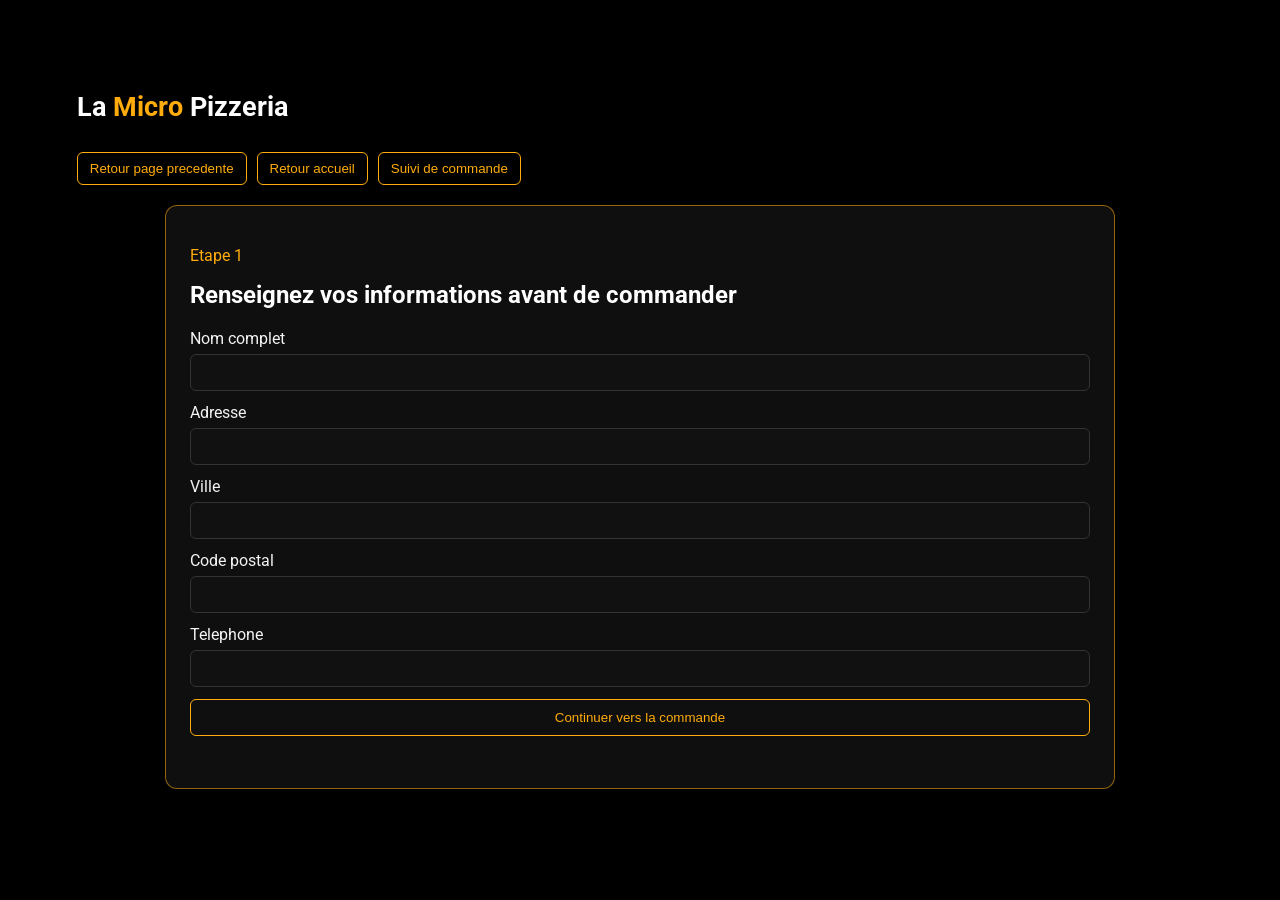
==== frontend/commande.html @ c232cf6b "Ajout pages commande + panier + livraison" ====
<!DOCTYPE html>
<html lang="fr">
    <head>
        <meta charset="utf-8">
        <meta http-equiv="X-UA-Compatible" content="IE=edge">
        <title>Commander | La Micro Pizzeria</title>
        <meta name="viewport" content="width=device-width, initial-scale=1">
        <link rel="stylesheet" href="style.css">
    </head>
    <body>
        <header class="order-header">
            <h1>La <span>Micro</span> Pizzeria</h1>
        </header>
        <div class="page-tools">
            <button type="button" id="back-btn">Retour page precedente</button>
            <button type="button" id="home-btn">Retour accueil</button>
            <button type="button" id="track-order-btn">Suivi de commande</button>
        </div>

        <main class="order-page">
            <section class="order-section">
                <p class="mini-title">Nos specialites</p>
                <h2>Nos Pizzas</h2>
                <div class="order-grid">
                    <article class="order-card" data-name="Pizza Margherita" data-price="12">
                        <img src="https://images.unsplash.com/photo-1574071318508-1cdbab80d002?auto=format&fit=crop&w=900&q=80" alt="Pizza Margherita">
                        <h3>Pizza Margherita</h3>
                        <p class="description">Sauce tomate, mozzarella fior di latte, basilic frais, huile d'olive.</p>
                        <p class="price">12EUR</p>
                        <div class="quantity-row">
                            <input type="number" min="0" value="0" aria-label="Quantite Pizza Margherita">
                            <button type="button" class="validate-item-btn">Valider la quantite</button>
                        </div>
                        <p class="item-status" aria-live="polite"></p>
                    </article>

                    <article class="order-card" data-name="Pizza Pepperoni" data-price="14">
                        <img src="https://images.unsplash.com/photo-1600628422019-7f5f5d92ce3d?auto=format&fit=crop&w=900&q=80" alt="Pizza Pepperoni">
                        <h3>Pizza Pepperoni</h3>
                        <p class="description">Sauce tomate, mozzarella, pepperoni, olives noires, origan.</p>
                        <p class="price">14EUR</p>
                        <div class="quantity-row">
                            <input type="number" min="0" value="0" aria-label="Quantite Pizza Pepperoni">
                            <button type="button" class="validate-item-btn">Valider la quantite</button>
                        </div>
                        <p class="item-status" aria-live="polite"></p>
                    </article>

                    <article class="order-card" data-name="Pizza 4 Fromages" data-price="15">
                        <img src="https://images.unsplash.com/photo-1548365328-9f547fb0953f?auto=format&fit=crop&w=900&q=80" alt="Pizza 4 fromages">
                        <h3>Pizza 4 Fromages</h3>
                        <p class="description">Mozzarella, gorgonzola, parmesan, emmental, creme legere.</p>
                        <p class="price">15EUR</p>
                        <div class="quantity-row">
                            <input type="number" min="0" value="0" aria-label="Quantite Pizza 4 Fromages">
                            <button type="button" class="validate-item-btn">Valider la quantite</button>
                        </div>
                        <p class="item-status" aria-live="polite"></p>
                    </article>
                </div>
            </section>

            <section class="order-section">
                <p class="mini-title">Pour accompagner</p>
                <h2>Nos boissons</h2>
                <div class="order-grid">
                    <article class="order-card" data-name="Limonade Maison" data-price="4">
                        <img src="https://images.unsplash.com/photo-1581006852262-e4307cf6283a?auto=format&fit=crop&w=900&q=80" alt="Limonade maison">
                        <h3>Limonade Maison</h3>
                        <p class="description">Citron frais, eau petillante, menthe, sirop de canne.</p>
                        <p class="price">4EUR</p>
                        <div class="quantity-row">
                            <input type="number" min="0" value="0" aria-label="Quantite Limonade Maison">
                            <button type="button" class="validate-item-btn">Valider la quantite</button>
                        </div>
                        <p class="item-status" aria-live="polite"></p>
                    </article>

                    <article class="order-card" data-name="Ice Tea Peche" data-price="5">
                        <img src="https://images.unsplash.com/photo-1544145945-f90425340c7e?auto=format&fit=crop&w=900&q=80" alt="Ice tea peche">
                        <h3>Ice Tea Peche</h3>
                        <p class="description">The noir infuse, peche blanche, glace pilée, tranche d'orange.</p>
                        <p class="price">5EUR</p>
                        <div class="quantity-row">
                            <input type="number" min="0" value="0" aria-label="Quantite Ice Tea Peche">
                            <button type="button" class="validate-item-btn">Valider la quantite</button>
                        </div>
                        <p class="item-status" aria-live="polite"></p>
                    </article>

                    <article class="order-card" data-name="Soda Cola" data-price="3">
                        <img src="https://images.unsplash.com/photo-1517093911940-08cb5b3952e7?auto=format&fit=crop&w=900&q=80" alt="Soda cola">
                        <h3>Soda Cola</h3>
                        <p class="description">Canette 33cl, servie bien fraiche avec des glacons.</p>
                        <p class="price">3EUR</p>
                        <div class="quantity-row">
                            <input type="number" min="0" value="0" aria-label="Quantite Soda Cola">
                            <button type="button" class="validate-item-btn">Valider la quantite</button>
                        </div>
                        <p class="item-status" aria-live="polite"></p>
                    </article>
                </div>
            </section>

            <section class="order-section">
                <p class="mini-title">La touche sucree</p>
                <h2>Nos desserts</h2>
                <div class="order-grid">
                    <article class="order-card" data-name="Tiramisu" data-price="6">
                        <img src="https://images.unsplash.com/photo-1565958011703-44f9829ba187?auto=format&fit=crop&w=900&q=80" alt="Tiramisu">
                        <h3>Tiramisu</h3>
                        <p class="description">Mascarpone, cafe, biscuits cuillere, cacao amer.</p>
                        <p class="price">6EUR</p>
                        <div class="quantity-row">
                            <input type="number" min="0" value="0" aria-label="Quantite Tiramisu">
                            <button type="button" class="validate-item-btn">Valider la quantite</button>
                        </div>
                        <p class="item-status" aria-live="polite"></p>
                    </article>

                    <article class="order-card" data-name="Panna Cotta" data-price="5">
                        <img src="https://images.unsplash.com/photo-1519864600265-abb23847ef2c?auto=format&fit=crop&w=900&q=80" alt="Panna cotta">
                        <h3>Panna Cotta</h3>
                        <p class="description">Creme vanille, coulis de fruits rouges, amandes grillees.</p>
                        <p class="price">5EUR</p>
                        <div class="quantity-row">
                            <input type="number" min="0" value="0" aria-label="Quantite Panna Cotta">
                            <button type="button" class="validate-item-btn">Valider la quantite</button>
                        </div>
                        <p class="item-status" aria-live="polite"></p>
                    </article>

                    <article class="order-card" data-name="Fondant Chocolat" data-price="7">
                        <img src="https://images.unsplash.com/photo-1586985289688-ca3cf47d3e6e?auto=format&fit=crop&w=900&q=80" alt="Fondant chocolat">
                        <h3>Fondant Chocolat</h3>
                        <p class="description">Chocolat noir 70%, coeur coulant, boule de glace vanille.</p>
                        <p class="price">7EUR</p>
                        <div class="quantity-row">
                            <input type="number" min="0" value="0" aria-label="Quantite Fondant Chocolat">
                            <button type="button" class="validate-item-btn">Valider la quantite</button>
                        </div>
                        <p class="item-status" aria-live="polite"></p>
                    </article>
                </div>
            </section>

            <div class="order-submit">
                <button type="button" id="go-to-summary-btn">Valider la commande</button>
            </div>
        </main>

        <script>
            const CART_KEY = "microPizzeriaCart";
            const CUSTOMER_KEY = "microPizzeriaCustomer";
            const ORDER_STATUS_KEY = "microPizzeriaOrderStatus";
            const ORDER_CONFIRMED_AT_KEY = "microPizzeriaOrderConfirmedAt";

            function getCart() {
                return JSON.parse(localStorage.getItem(CART_KEY) || "[]");
            }

            function saveCart(cart) {
                localStorage.setItem(CART_KEY, JSON.stringify(cart));
            }

            function hasCustomerInfo() {
                return Boolean(localStorage.getItem(CUSTOMER_KEY));
            }

            function getOrderStatus() {
                const status = localStorage.getItem(ORDER_STATUS_KEY);
                const confirmedAt = Number(localStorage.getItem(ORDER_CONFIRMED_AT_KEY) || 0);
                if (status === "en_cours" && confirmedAt > 0 && Date.now() - confirmedAt > 60000) {
                    localStorage.setItem(ORDER_STATUS_KEY, "livree");
                    return "livree";
                }
                return status || "en_cours";
            }

            function upsertItem(name, unitPrice, quantity) {
                const cart = getCart().filter((item) => item.quantity > 0);
                const index = cart.findIndex((item) => item.name === name);

                if (quantity > 0) {
                    const nextItem = { name: name, unitPrice: unitPrice, quantity: quantity };
                    if (index >= 0) {
                        cart[index] = nextItem;
                    } else {
                        cart.push(nextItem);
                    }
                } else if (index >= 0) {
                    cart.splice(index, 1);
                }

                saveCart(cart);
            }

            function initializeFromCart() {
                const cart = getCart();
                document.querySelectorAll(".order-card").forEach((card) => {
                    const name = card.dataset.name;
                    const input = card.querySelector("input[type='number']");
                    const status = card.querySelector(".item-status");
                    const existing = cart.find((item) => item.name === name);

                    if (existing) {
                        input.value = existing.quantity;
                        status.textContent = "Quantite deja enregistree";
                    }
                });
            }

            document.querySelectorAll(".validate-item-btn").forEach((button) => {
                button.addEventListener("click", function () {
                    const card = this.closest(".order-card");
                    const name = card.dataset.name;
                    const unitPrice = Number(card.dataset.price);
                    const input = card.querySelector("input[type='number']");
                    const status = card.querySelector(".item-status");
                    const quantity = Math.max(0, Number(input.value) || 0);
                    input.value = quantity;

                    upsertItem(name, unitPrice, quantity);
                    status.textContent = quantity > 0 ? "Quantite validee" : "Produit retire de la commande";
                });
            });

            document.getElementById("go-to-summary-btn").addEventListener("click", function () {
                document.querySelectorAll(".order-card").forEach((card) => {
                    const name = card.dataset.name;
                    const unitPrice = Number(card.dataset.price);
                    const input = card.querySelector("input[type='number']");
                    const quantity = Math.max(0, Number(input.value) || 0);
                    upsertItem(name, unitPrice, quantity);
                });

                const cart = getCart();
                if (!cart.length) {
                    alert("Selectionnez au moins un produit avant de valider.");
                    return;
                }

                window.location.href = "recapitulatif.html";
            });

            document.getElementById("back-btn").addEventListener("click", function () {
                if (window.history.length > 1) {
                    window.history.back();
                } else {
                    window.location.href = "livraison.html";
                }
            });

            document.getElementById("home-btn").addEventListener("click", function () {
                window.location.href = "index.html";
            });

            document.getElementById("track-order-btn").addEventListener("click", function () {
                const status = getOrderStatus();
                alert(status === "livree" ? "Commande livree." : "Commande en cours.");
            });

            if (!hasCustomerInfo()) {
                alert("Veuillez renseigner vos informations avant de commander.");
                window.location.href = "livraison.html";
            }

            initializeFromCart();
        </script>
    </body>
</html>
---- frontend/style.css ----
@import url('https://fonts.googleapis.com/css2?family=Roboto:ital,wght@0,100..900;1,100..900&display=swap');

:root {
    --orange: #FFAC0C;
    --grey: rgb(124, 124, 124);
}

/* Page commande */
.order-header {
    position: sticky;
    top: 0;
    z-index: 2;
    display: flex;
    align-items: center;
    justify-content: flex-start;
    padding: 15px 0;
    background-color: black;
}

.order-header h1 {
    font-size: 1.7em;
}

.order-header h1 span {
    color: var(--orange);
}

.order-page {
    margin: 20px 0 60px;
    display: flex;
    flex-direction: column;
    gap: 30px;
}

.order-section {
    border: 1px solid rgba(255, 172, 12, 0.55);
    border-radius: 12px;
    padding: 24px;
}

.order-section h2 {
    margin: 0 0 20px;
    font-size: 2em;
}

.order-grid {
    display: grid;
    grid-template-columns: repeat(auto-fit, minmax(240px, 1fr));
    gap: 18px;
}

.order-card {
    background-color: #131313;
    border: 1px solid #1f1f1f;
    border-radius: 10px;
    padding: 14px;
    display: flex;
    flex-direction: column;
}

.order-card img {
    width: 100%;
    height: 160px;
    object-fit: cover;
    border-radius: 8px;
    margin-bottom: 10px;
}

.order-card h3 {
    margin: 0 0 8px;
}

.order-card .price {
    margin: 8px 0 12px;
    color: var(--orange);
    font-weight: 700;
}

.quantity-row {
    margin-top: auto;
    display: flex;
    gap: 8px;
}

.quantity-row input {
    width: 78px;
    padding: 8px;
    border: 1px solid #333;
    background-color: #0e0e0e;
    color: white;
    border-radius: 6px;
}

.quantity-row button,
.order-submit button {
    padding: 10px 14px;
    background-color: inherit;
    color: var(--orange);
    border: 1px solid var(--orange);
    border-radius: 6px;
    cursor: pointer;
    transition: all 0.35s;
}

.quantity-row button:hover,
.order-submit button:hover {
    background-color: var(--orange);
    color: white;
}

.order-submit {
    display: flex;
    justify-content: center;
}

.order-submit button {
    font-size: 1rem;
    padding: 12px 26px;
}

.page-tools {
    margin: 14px 0 4px;
    display: flex;
    gap: 10px;
    flex-wrap: wrap;
}

.page-tools button {
    padding: 8px 12px;
    background-color: inherit;
    color: var(--orange);
    border: 1px solid var(--orange);
    border-radius: 6px;
    cursor: pointer;
    transition: all 0.35s;
}

.page-tools button:hover {
    background-color: var(--orange);
    color: white;
}

.item-status {
    min-height: 18px;
    margin: 10px 0 0;
    font-size: 0.9rem;
    color: var(--orange);
}

.summary-page {
    margin: 20px 0 60px;
    display: flex;
    justify-content: center;
}

.summary-card {
    width: min(900px, 100%);
    border: 1px solid rgba(255, 172, 12, 0.55);
    border-radius: 12px;
    padding: 24px;
    background-color: #0f0f0f;
}

.summary-card h2 {
    margin-top: 0;
}

.summary-table {
    width: 100%;
    border-collapse: collapse;
    margin-top: 15px;
}

.summary-table th,
.summary-table td {
    border-bottom: 1px solid #2c2c2c;
    padding: 10px;
    text-align: left;
}

.summary-table th {
    color: var(--orange);
}

.summary-total {
    margin-top: 16px;
    font-size: 1.1rem;
    font-weight: 700;
    color: var(--orange);
}

.summary-actions {
    margin-top: 20px;
    display: flex;
    gap: 10px;
    flex-wrap: wrap;
}

.summary-actions button,
.delivery-form button {
    padding: 10px 14px;
    background-color: inherit;
    color: var(--orange);
    border: 1px solid var(--orange);
    border-radius: 6px;
    cursor: pointer;
    transition: all 0.35s;
}

.summary-actions button:hover,
.delivery-form button:hover {
    background-color: var(--orange);
    color: white;
}

.delivery-form {
    margin-top: 20px;
    display: grid;
    gap: 12px;
}

.delivery-form label {
    display: flex;
    flex-direction: column;
    gap: 6px;
    color: #f4f4f4;
}

.delivery-form input {
    padding: 10px;
    border: 1px solid #333;
    border-radius: 6px;
    background-color: #111;
    color: #fff;
}

html {
    scroll-behavior: smooth;
}

body {
    font-family: "Roboto", sans-serif;
    margin:0;
    padding:20px 6% 0 6%;
    background-color:black;
    color:white;
}

h1 {
    font-size :3vw;
    margin:0;
}

.description {
    color: var(--grey);
    font-size : 15px;
}



.mini-title{
    color:var(--orange);
}

nav {
    display : flex;
    justify-content: space-between;
    align-items: center;
    position: sticky;
    top:0;
    z-index: 1;
    background-color: black;
}

nav h1 {
    font-size :1.5em;
}

nav h1 span{
    color: var(--orange)
}

nav ul {
    display: flex;
    align-items: center;
    list-style-type: none;
}

nav ul a{
    text-decoration : none;
    color:inherit;
}

nav ul #label{
    display: none;
}

nav ul li{
    margin-right: 20px;
    text-transform: uppercase;
    cursor: pointer;
    font-size:13px;
}

nav ul li:hover{
    color: var(--orange);
}

nav ul button{
    padding : 5px 20px;
    color: var(--orange);
    background-color: inherit;
    border : 1px solid var(--orange);
    border-radius:5px;
    cursor:pointer;
    transition: all 0.5s;
}

nav ul button:hover{
    background-color:var(--orange);
    color:white;

}


header {
    margin-top: 5%;
    display: grid;
    grid-template-columns: repeat(5, 1fr);
    grid-template-rows: 1fr;
    grid-column-gap:40px;
    grid-row-gap:0px;
    align-items: center;
    justify-content: center;
}

header .left {
    grid-area: 1 / 1 / 2 / 3;
}

header .left button{
    margin-top: 5px;
    padding: 10px 20px;
    background-color: inherit;
    color: var(--orange);
    border:1px solid var(--orange);
    font-size: 20px;
    cursor: pointer;
    border-radius: 5px ;
    transition: 0.5s;
}
header .left button:hover{
    background-color: var(--orange);
    color: white;
}

header .right {
    grid-area: 1 / 3 / 2 / 6;
}

header .right img{
    width: 100%;
}


.presentation {
    display: grid;
    grid-template-columns: repeat(5, 1fr);
    grid-template-rows: 1fr;
    grid-column-gap:20px;
    grid-row-gap:0px;
    align-items: center;
    justify-content: center;
}

.presentation .left {
    grid-area: 1 / 1 / 2 / 3;
}

.presentation .left img{
    width :100%;
    border-radius: 10px;
}

.presentation .right {
    grid-area: 1 / 3 / 2 / 6;
}


#recipies {
    margin-top: 30px;
    display: flex;
    flex-direction: column;
    justify-content: center;
    align-items: center;
    border : 1px solid var(--orange);
    border-radius: 10px;

}

#recipies h2{
    margin: 0;
}

#recipies .cards{
    display: flex;
    flex-wrap: wrap;
    margin-top: 20px;
}

#recipies .cards .card{
    margin-right: 20px;
    display: flex;
    flex-direction: column;
    align-items: center;
}

#recipies .cards .card h3{
   margin: 5px;
}

#recipies .cards .card .rating-stars i{
   color:yellow;
   font-size: 10px;
}

#recipies .cards .card img{
    width :200px;
    height: 160 px;
}


#newsletter {
    margin-top: 80px;
    background: linear-gradient(to right, #F12711, #f5af19);
    padding: 50px;
    border-radius: 20px;
    display: flex;
    flex-direction: column;
    align-items: center;
}

#newsletter h1 {
    font-size : 20px;
    font-weight: 300;
    margin-bottom: 20px;
}

#newsletter form {
    display: flex;
    width : 50%;
}

#newsletter form input{
    width : 100%;
    padding : 10px 20px;
    border :none;
    border-top-left-radius: 5px;
    border-bottom-left-radius: 5px;
    outline :none;
}

#newsletter form button {
    background-color: black;
    color : white;
    border : none;
    border-top-right-radius: 5px;
    border-bottom-right-radius: 5px;
    
}

footer {
    margin-top: 80px;
    display: flex;
    border : 1px solid var(--grey);
    padding : 20px;
    border-bottom:none ;
}

footer .column {
    flex-grow : 1;
    margin-right: 20px;
}

footer .column p {
    color: var(--grey);
    font-size: 13px;
    cursor: pointer;
}

footer .column p:hover{
    color: var(--orange);
}

footer .important {
    flex-grow : 2;
}































@media screen and (max-width: 640px){
    h1 {
        font-size: 24px;
    }
    nav ul li, 
    nav ul button {
        display : none;
    }
    nav ul #label{
        display: block;
    }
    nav.responsive{
        position: relative;
        display: block;
        padding-top: 10px ;
    }
    nav.responsive ul{
        padding :0;
    }
    nav.responsive ul li{
        display: block;
    }
    nav.responsive ul #label{
        position :absolute;
        right:0;
        top: 16px;
    }
    
    header, .presentation{
        margin-top:40px;
        display: block;
    }

    header .right, 
    .presentation .left{
        display: none;
    }

   #recipies{
    margin-top: 50px;
   }

   #recipies h2{
    font-size:20px;
    text-align: center;
   }

   #recipies .cards {
    justify-content: center;
   }

   #newsletter h1{
    text-align: center;
   }
   #newsletter form{
    width: 100%;
   }

   .order-header h1 {
    font-size: 1.3em;
   }

   .order-section {
    padding: 18px;
   }

   .order-section h2 {
    font-size: 1.5em;
   }

   .quantity-row {
    flex-direction: column;
   }

   .quantity-row input,
   .quantity-row button {
    width: 100%;
   }

   .summary-table {
    display: block;
    overflow-x: auto;
   }

   .summary-actions {
    flex-direction: column;
   }

   .page-tools {
    flex-direction: column;
   }
}
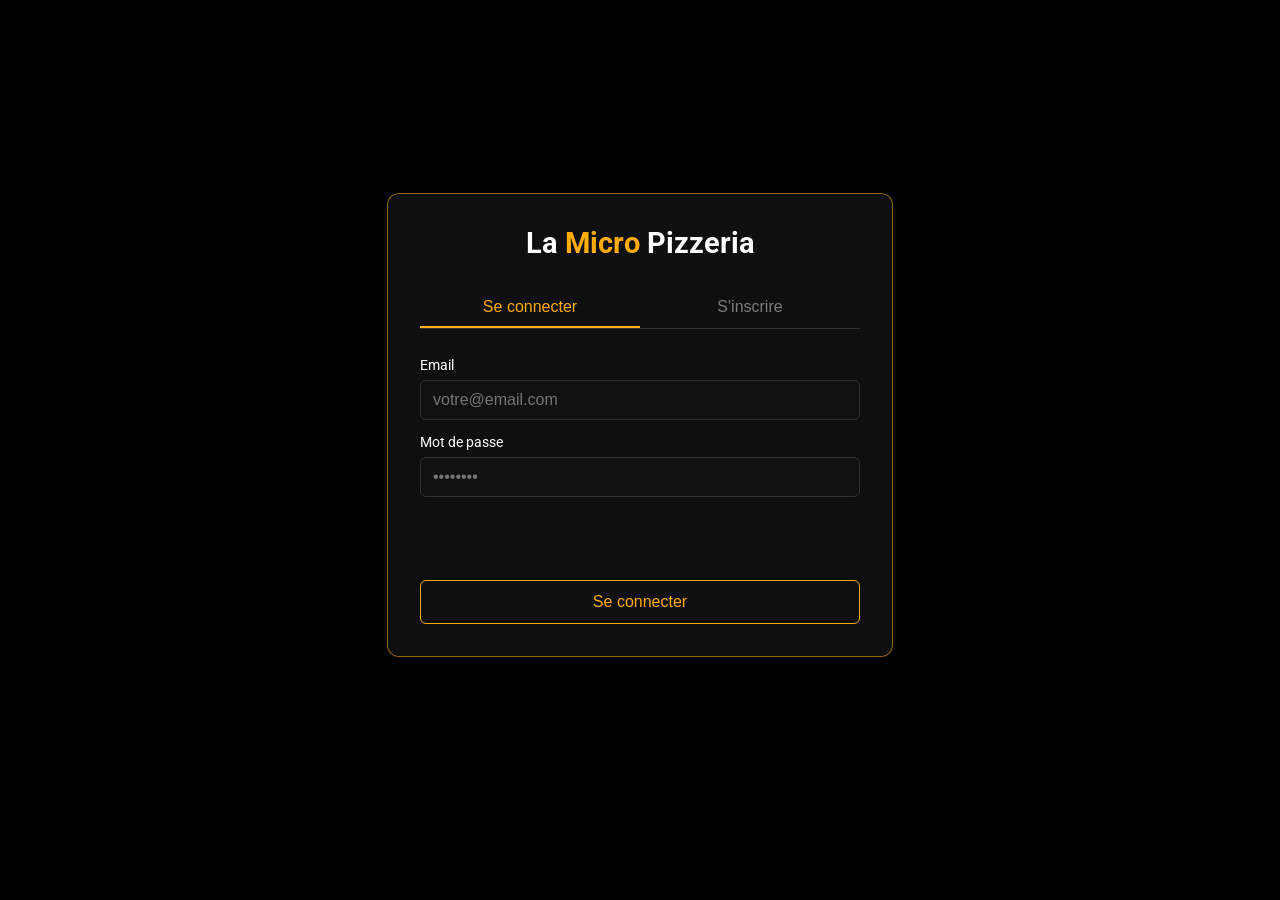
==== commit c1c34ccb: "rajout de dockerfile et des fichiers k8s pour le frontend. Rajout de page de login/sign up et modifi" ====
--- a/frontend/commande.html
+++ b/frontend/commande.html
@@ -21,126 +21,24 @@
             <section class="order-section">
                 <p class="mini-title">Nos specialites</p>
                 <h2>Nos Pizzas</h2>
-                <div class="order-grid">
-                    <article class="order-card" data-name="Pizza Margherita" data-price="12">
-                        <img src="https://images.unsplash.com/photo-1574071318508-1cdbab80d002?auto=format&fit=crop&w=900&q=80" alt="Pizza Margherita">
-                        <h3>Pizza Margherita</h3>
-                        <p class="description">Sauce tomate, mozzarella fior di latte, basilic frais, huile d'olive.</p>
-                        <p class="price">12EUR</p>
-                        <div class="quantity-row">
-                            <input type="number" min="0" value="0" aria-label="Quantite Pizza Margherita">
-                            <button type="button" class="validate-item-btn">Valider la quantite</button>
-                        </div>
-                        <p class="item-status" aria-live="polite"></p>
-                    </article>
-
-                    <article class="order-card" data-name="Pizza Pepperoni" data-price="14">
-                        <img src="https://images.unsplash.com/photo-1600628422019-7f5f5d92ce3d?auto=format&fit=crop&w=900&q=80" alt="Pizza Pepperoni">
-                        <h3>Pizza Pepperoni</h3>
-                        <p class="description">Sauce tomate, mozzarella, pepperoni, olives noires, origan.</p>
-                        <p class="price">14EUR</p>
-                        <div class="quantity-row">
-                            <input type="number" min="0" value="0" aria-label="Quantite Pizza Pepperoni">
-                            <button type="button" class="validate-item-btn">Valider la quantite</button>
-                        </div>
-                        <p class="item-status" aria-live="polite"></p>
-                    </article>
-
-                    <article class="order-card" data-name="Pizza 4 Fromages" data-price="15">
-                        <img src="https://images.unsplash.com/photo-1548365328-9f547fb0953f?auto=format&fit=crop&w=900&q=80" alt="Pizza 4 fromages">
-                        <h3>Pizza 4 Fromages</h3>
-                        <p class="description">Mozzarella, gorgonzola, parmesan, emmental, creme legere.</p>
-                        <p class="price">15EUR</p>
-                        <div class="quantity-row">
-                            <input type="number" min="0" value="0" aria-label="Quantite Pizza 4 Fromages">
-                            <button type="button" class="validate-item-btn">Valider la quantite</button>
-                        </div>
-                        <p class="item-status" aria-live="polite"></p>
-                    </article>
+                <div class="order-grid" id="pizza-grid">
+                    <p class="loading">Chargement...</p>
                 </div>
             </section>
 
             <section class="order-section">
                 <p class="mini-title">Pour accompagner</p>
                 <h2>Nos boissons</h2>
-                <div class="order-grid">
-                    <article class="order-card" data-name="Limonade Maison" data-price="4">
-                        <img src="https://images.unsplash.com/photo-1581006852262-e4307cf6283a?auto=format&fit=crop&w=900&q=80" alt="Limonade maison">
-                        <h3>Limonade Maison</h3>
-                        <p class="description">Citron frais, eau petillante, menthe, sirop de canne.</p>
-                        <p class="price">4EUR</p>
-                        <div class="quantity-row">
-                            <input type="number" min="0" value="0" aria-label="Quantite Limonade Maison">
-                            <button type="button" class="validate-item-btn">Valider la quantite</button>
-                        </div>
-                        <p class="item-status" aria-live="polite"></p>
-                    </article>
-
-                    <article class="order-card" data-name="Ice Tea Peche" data-price="5">
-                        <img src="https://images.unsplash.com/photo-1544145945-f90425340c7e?auto=format&fit=crop&w=900&q=80" alt="Ice tea peche">
-                        <h3>Ice Tea Peche</h3>
-                        <p class="description">The noir infuse, peche blanche, glace pilée, tranche d'orange.</p>
-                        <p class="price">5EUR</p>
-                        <div class="quantity-row">
-                            <input type="number" min="0" value="0" aria-label="Quantite Ice Tea Peche">
-                            <button type="button" class="validate-item-btn">Valider la quantite</button>
-                        </div>
-                        <p class="item-status" aria-live="polite"></p>
-                    </article>
-
-                    <article class="order-card" data-name="Soda Cola" data-price="3">
-                        <img src="https://images.unsplash.com/photo-1517093911940-08cb5b3952e7?auto=format&fit=crop&w=900&q=80" alt="Soda cola">
-                        <h3>Soda Cola</h3>
-                        <p class="description">Canette 33cl, servie bien fraiche avec des glacons.</p>
-                        <p class="price">3EUR</p>
-                        <div class="quantity-row">
-                            <input type="number" min="0" value="0" aria-label="Quantite Soda Cola">
-                            <button type="button" class="validate-item-btn">Valider la quantite</button>
-                        </div>
-                        <p class="item-status" aria-live="polite"></p>
-                    </article>
+                <div class="order-grid" id="drink-grid">
+                    <p class="loading">Chargement...</p>
                 </div>
             </section>
 
             <section class="order-section">
                 <p class="mini-title">La touche sucree</p>
                 <h2>Nos desserts</h2>
-                <div class="order-grid">
-                    <article class="order-card" data-name="Tiramisu" data-price="6">
-                        <img src="https://images.unsplash.com/photo-1565958011703-44f9829ba187?auto=format&fit=crop&w=900&q=80" alt="Tiramisu">
-                        <h3>Tiramisu</h3>
-                        <p class="description">Mascarpone, cafe, biscuits cuillere, cacao amer.</p>
-                        <p class="price">6EUR</p>
-                        <div class="quantity-row">
-                            <input type="number" min="0" value="0" aria-label="Quantite Tiramisu">
-                            <button type="button" class="validate-item-btn">Valider la quantite</button>
-                        </div>
-                        <p class="item-status" aria-live="polite"></p>
-                    </article>
-
-                    <article class="order-card" data-name="Panna Cotta" data-price="5">
-                        <img src="https://images.unsplash.com/photo-1519864600265-abb23847ef2c?auto=format&fit=crop&w=900&q=80" alt="Panna cotta">
-                        <h3>Panna Cotta</h3>
-                        <p class="description">Creme vanille, coulis de fruits rouges, amandes grillees.</p>
-                        <p class="price">5EUR</p>
-                        <div class="quantity-row">
-                            <input type="number" min="0" value="0" aria-label="Quantite Panna Cotta">
-                            <button type="button" class="validate-item-btn">Valider la quantite</button>
-                        </div>
-                        <p class="item-status" aria-live="polite"></p>
-                    </article>
-
-                    <article class="order-card" data-name="Fondant Chocolat" data-price="7">
-                        <img src="https://images.unsplash.com/photo-1586985289688-ca3cf47d3e6e?auto=format&fit=crop&w=900&q=80" alt="Fondant chocolat">
-                        <h3>Fondant Chocolat</h3>
-                        <p class="description">Chocolat noir 70%, coeur coulant, boule de glace vanille.</p>
-                        <p class="price">7EUR</p>
-                        <div class="quantity-row">
-                            <input type="number" min="0" value="0" aria-label="Quantite Fondant Chocolat">
-                            <button type="button" class="validate-item-btn">Valider la quantite</button>
-                        </div>
-                        <p class="item-status" aria-live="polite"></p>
-                    </article>
+                <div class="order-grid" id="dessert-grid">
+                    <p class="loading">Chargement...</p>
                 </div>
             </section>
 
@@ -150,10 +48,31 @@
         </main>
 
         <script>
+            const API_BASE = '';
             const CART_KEY = "microPizzeriaCart";
             const CUSTOMER_KEY = "microPizzeriaCustomer";
             const ORDER_STATUS_KEY = "microPizzeriaOrderStatus";
             const ORDER_CONFIRMED_AT_KEY = "microPizzeriaOrderConfirmedAt";
+
+            const IMAGE_MAP = {
+                'Margherita':              'images/menu_items/pizza_margharita.jpeg',
+                'Pepperoni':               'images/menu_items/pizza_peperoni.jpeg',
+                'Végétarienne':            'images/menu_items/pizza_vegetarian.jpg',
+                'Fruits de mer':           'images/menu_items/pizza_seafood.jpg',
+                'Bœuf':                    'images/menu_items/pizza_beef.jpg',
+                'Poulet':                  'images/menu_items/pizza_chicken.jpg',
+                'Neptune':                 'images/menu_items/pizza_neptune.png',
+                'Eau minérale':            'images/menu_items/drinks_water.webp',
+                'Cola':                    'images/menu_items/drinks_cola.webp',
+                'Sprite':                  'images/menu_items/drinks_sprite.jpeg',
+                'Ice Tea':                 'images/menu_items/drinks_icetea.png',
+                'Eau gazeuse':             'images/menu_items/drinks_sparklingwater.webp',
+                'Tiramisu':                'images/menu_items/dessert_tiramisu.jpg',
+                'Cheesecake':              'images/menu_items/desserts_cheesecake.jpg',
+                'Cannoli':                 'images/menu_items/dessert_cannoli.jpg',
+                'Panna Cotta':             'images/menu_items/dessert_pannacotta.webp',
+                'Crostata à la confiture': 'images/menu_items/dessert_crostata.jpg',
+            };
 
             function getCart() {
                 return JSON.parse(localStorage.getItem(CART_KEY) || "[]");
@@ -177,12 +96,11 @@
                 return status || "en_cours";
             }
 
-            function upsertItem(name, unitPrice, quantity) {
+            function upsertItem(id, name, unitPrice, quantity) {
                 const cart = getCart().filter((item) => item.quantity > 0);
                 const index = cart.findIndex((item) => item.name === name);
-
                 if (quantity > 0) {
-                    const nextItem = { name: name, unitPrice: unitPrice, quantity: quantity };
+                    const nextItem = { id, name, unitPrice, quantity };
                     if (index >= 0) {
                         cart[index] = nextItem;
                     } else {
@@ -191,81 +109,110 @@
                 } else if (index >= 0) {
                     cart.splice(index, 1);
                 }
-
                 saveCart(cart);
             }
 
-            function initializeFromCart() {
+            function createCard(item) {
                 const cart = getCart();
-                document.querySelectorAll(".order-card").forEach((card) => {
-                    const name = card.dataset.name;
-                    const input = card.querySelector("input[type='number']");
-                    const status = card.querySelector(".item-status");
-                    const existing = cart.find((item) => item.name === name);
-
-                    if (existing) {
-                        input.value = existing.quantity;
-                        status.textContent = "Quantite deja enregistree";
-                    }
+                const existing = cart.find((c) => c.name === item.name);
+                const currentQty = existing ? existing.quantity : 0;
+
+                const article = document.createElement('article');
+                article.className = 'order-card';
+                article.dataset.id = item.id;
+                article.dataset.name = item.name;
+                article.dataset.price = item.price;
+
+                const imgSrc = IMAGE_MAP[item.name] || 'images/menu_items/pizza_margharita.jpeg';
+
+                article.innerHTML = `
+                    <img src="${imgSrc}" alt="${item.name}">
+                    <h3>${item.name}</h3>
+                    <p class="description">${item.description}</p>
+                    <p class="price">${item.price}€</p>
+                    <div class="quantity-row">
+                        <input type="number" min="0" value="${currentQty}" aria-label="Quantite ${item.name}">
+                        <button type="button" class="validate-item-btn">Valider la quantite</button>
+                    </div>
+                    <p class="item-status" aria-live="polite">${currentQty > 0 ? 'Quantite deja enregistree' : ''}</p>
+                `;
+
+                article.querySelector('.validate-item-btn').addEventListener('click', function () {
+                    const input = article.querySelector('input[type="number"]');
+                    const status = article.querySelector('.item-status');
+                    const quantity = Math.max(0, Number(input.value) || 0);
+                    input.value = quantity;
+                    upsertItem(item.id, item.name, item.price, quantity);
+                    status.textContent = quantity > 0 ? 'Quantite validee' : 'Produit retire de la commande';
                 });
-            }
-
-            document.querySelectorAll(".validate-item-btn").forEach((button) => {
-                button.addEventListener("click", function () {
-                    const card = this.closest(".order-card");
+
+                return article;
+            }
+
+            async function loadMenu() {
+                try {
+                    const response = await fetch(`${API_BASE}/api/menu`);
+                    if (!response.ok) throw new Error();
+                    const items = await response.json();
+
+                    const grids = {
+                        pizza:   document.getElementById('pizza-grid'),
+                        drink:   document.getElementById('drink-grid'),
+                        dessert: document.getElementById('dessert-grid'),
+                    };
+
+                    Object.values(grids).forEach((g) => (g.innerHTML = ''));
+
+                    items.forEach((item) => {
+                        const grid = grids[item.category];
+                        if (grid) grid.appendChild(createCard(item));
+                    });
+                } catch {
+                    document.querySelector('.order-page').innerHTML =
+                        '<p style="color:red;text-align:center;padding:2rem;">Impossible de charger le menu. Veuillez reessayer.</p>';
+                }
+            }
+
+            document.getElementById('go-to-summary-btn').addEventListener('click', function () {
+                document.querySelectorAll('.order-card').forEach((card) => {
+                    const id = Number(card.dataset.id);
                     const name = card.dataset.name;
                     const unitPrice = Number(card.dataset.price);
-                    const input = card.querySelector("input[type='number']");
-                    const status = card.querySelector(".item-status");
+                    const input = card.querySelector('input[type="number"]');
                     const quantity = Math.max(0, Number(input.value) || 0);
-                    input.value = quantity;
-
-                    upsertItem(name, unitPrice, quantity);
-                    status.textContent = quantity > 0 ? "Quantite validee" : "Produit retire de la commande";
-                });
-            });
-
-            document.getElementById("go-to-summary-btn").addEventListener("click", function () {
-                document.querySelectorAll(".order-card").forEach((card) => {
-                    const name = card.dataset.name;
-                    const unitPrice = Number(card.dataset.price);
-                    const input = card.querySelector("input[type='number']");
-                    const quantity = Math.max(0, Number(input.value) || 0);
-                    upsertItem(name, unitPrice, quantity);
+                    upsertItem(id, name, unitPrice, quantity);
                 });
 
                 const cart = getCart();
                 if (!cart.length) {
-                    alert("Selectionnez au moins un produit avant de valider.");
+                    alert('Selectionnez au moins un produit avant de valider.');
                     return;
                 }
-
-                window.location.href = "recapitulatif.html";
-            });
-
-            document.getElementById("back-btn").addEventListener("click", function () {
+                window.location.href = 'recapitulatif.html';
+            });
+
+            document.getElementById('back-btn').addEventListener('click', function () {
                 if (window.history.length > 1) {
                     window.history.back();
                 } else {
-                    window.location.href = "livraison.html";
-                }
-            });
-
-            document.getElementById("home-btn").addEventListener("click", function () {
-                window.location.href = "index.html";
-            });
-
-            document.getElementById("track-order-btn").addEventListener("click", function () {
+                    window.location.href = 'livraison.html';
+                }
+            });
+
+            document.getElementById('home-btn').addEventListener('click', function () {
+                window.location.href = 'index.html';
+            });
+
+            document.getElementById('track-order-btn').addEventListener('click', function () {
                 const status = getOrderStatus();
-                alert(status === "livree" ? "Commande livree." : "Commande en cours.");
-            });
-
-            if (!hasCustomerInfo()) {
-                alert("Veuillez renseigner vos informations avant de commander.");
-                window.location.href = "livraison.html";
-            }
-
-            initializeFromCart();
+                alert(status === 'livree' ? 'Commande livree.' : 'Commande en cours.');
+            });
+
+            if (!localStorage.getItem('microPizzeriaToken')) {
+                window.location.href = 'auth.html';
+            } else {
+                loadMenu();
+            }
         </script>
     </body>
 </html>
--- a/frontend/style.css
+++ b/frontend/style.css
@@ -425,8 +425,10 @@
 }
 
 #recipies .cards .card img{
-    width :200px;
-    height: 160 px;
+    width: 200px;
+    height: 160px;
+    object-fit: cover;
+    border-radius: 8px;
 }
 
 
